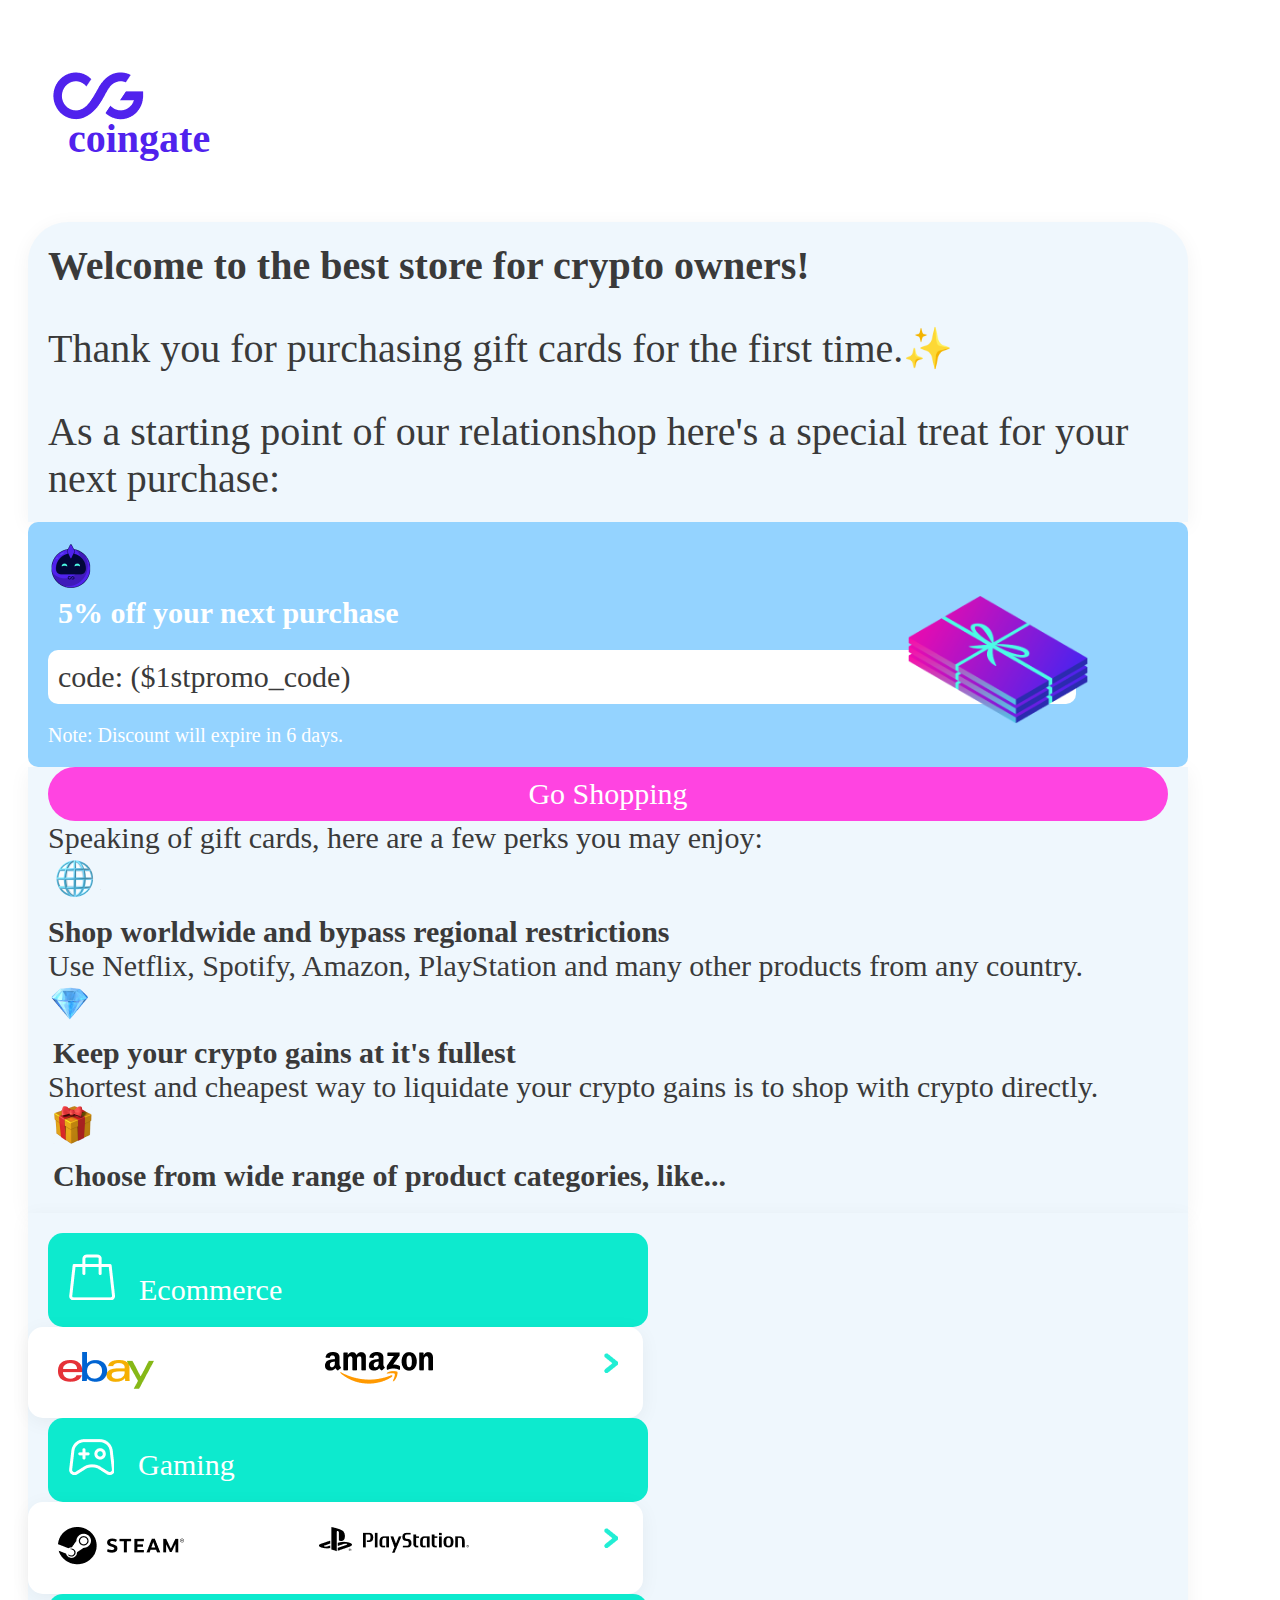
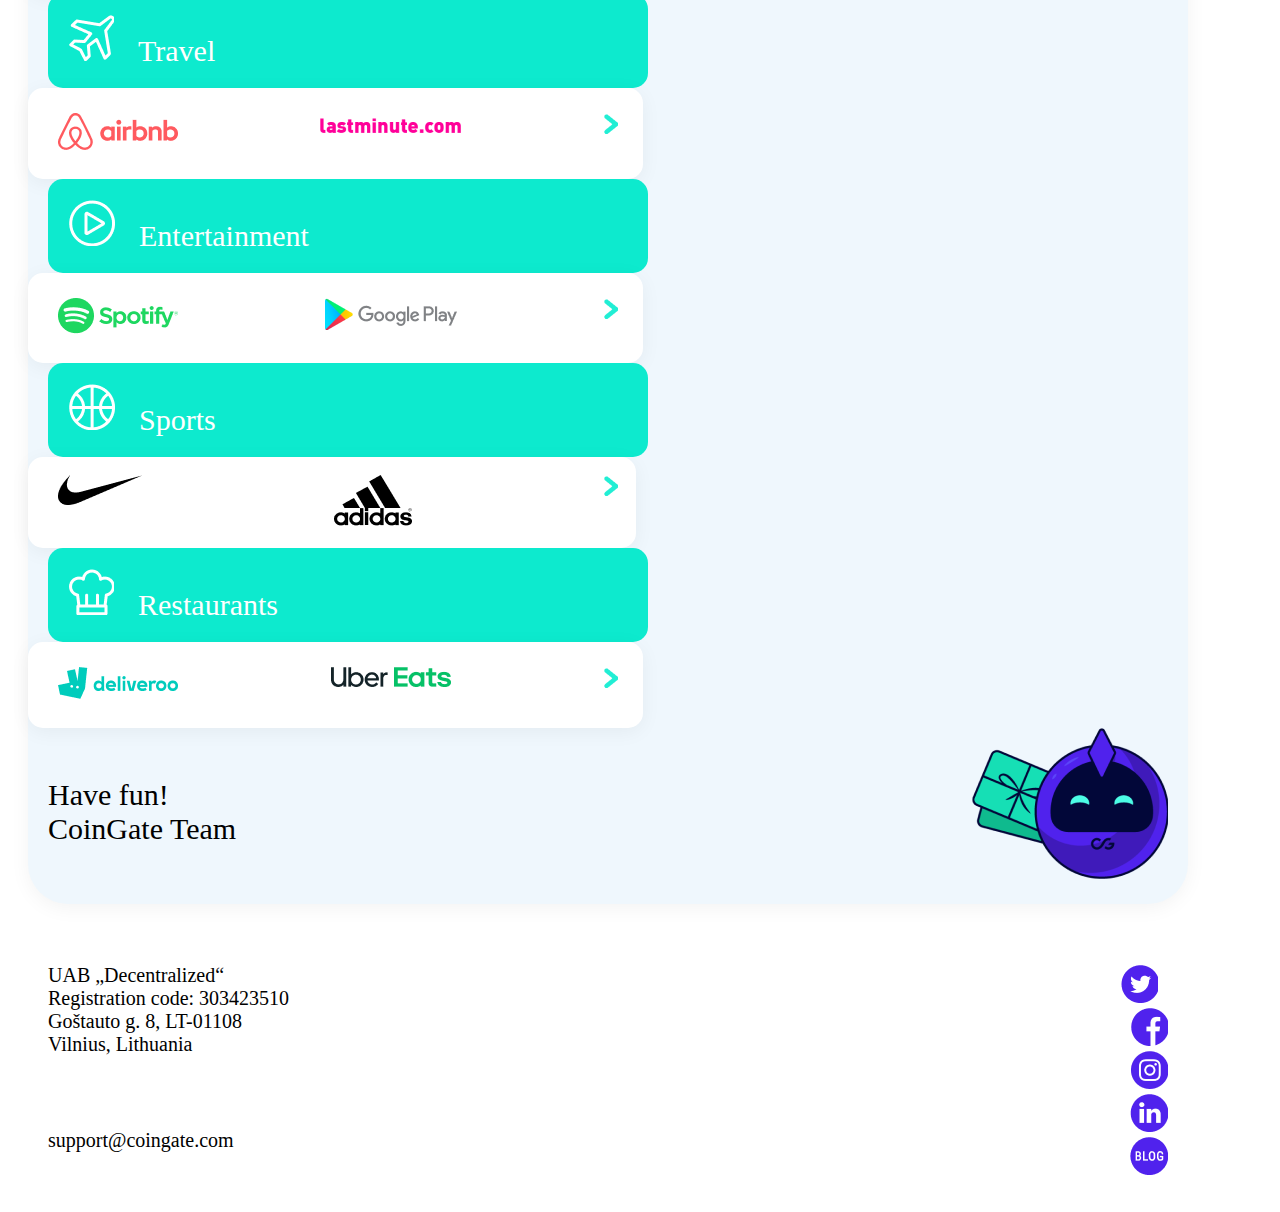
==== page1/index.html @ 960ef83c "initial published" ====
<!DOCTYPE html>
<html lang="en">
    <head>
        <meta charset="UTF-8">
        <meta http-equiv="X-UA-Compatible" content="IE=edge">
        <meta name="viewport" content="width=device-width, initial-scale=1.0">
        <title>Coingate</title>

        
        <link href="https://cdn.jsdelivr.net/npm/bootstrap@5.1.3/dist/css/bootstrap.min.css" rel="stylesheet" integrity="
        sha384-1BmE4kWBq78iYhFldvKuhfTAU6auU8tT94WrHftjDbrCEXSU1oBoqyl2QvZ6jIW3" crossorigin="anonymous">
        <link rel="stylesheet" href="./assets/css/style.css">
        <link rel="stylesheet" href="./assets/css/screen.css">
        <link rel="stylesheet" href="./assets/css/common.css">
    </head>
    <body>

        <!-- Page-1-Header -->
        <div class="container header-margin">
            <div class="main-padder">
                <div class="section-padder">
                    <div class="d-flex flex-row text-align-center justify-content-center">
                        <div>
                            <img src="./assets/images/coingate-logo.png" class="coingate-logo img-fluid">
                        </div>
                        <div class="coingate">
                            <b>coingate</b>
                        </div>
                    </div>
                </div>
            </div>
        </div>

        <!-- Page-1-Section-1-Content -->
        <div class="container p1s1">
            <div class="main-padder">
                <div class="section-padder s1bg-color">
                    <div class="to-the mt-3">
                        <b>Welcome to the best store for crypto owners!</b>
                    </div>
                    <br/><br/>
                    <div class="to-the">
                        Thank you for purchasing gift cards for the first time.✨
                    </div>
                    <br/><br/>
                    <div class="to-the">
                        As a starting point of our relationshop here's a special treat for your next purchase:
                    </div>
                </div>
            </div>
        </div>

        <!-- Page-1-Section-2-Content -->
        <div class="container mg-top positive">
            <div class="main-padder">
                <div class="section-padder s2bg-color">
                    <div class="d-flex flex-row align-items-center">
                        <div class="">
                            <img src="./assets/images/sad-logo.png" class="small-lambo">
                        </div>
                        <div class="five-percent">
                            <b>5% off your next purchase</b>
                        </div>
                    </div>
                    <div class="first-promo">
                        code: ($1stpromo_code)
                    </div>
                    <div class="posilute">
                        <img src="./assets/images/giftcards01@3x.png" class="gift-card">
                    </div>
                    <div class="will-expire">
                        Note: Discount will expire in 6 days.
                    </div>
                </div>
            </div>
        </div>

        <!-- Page-1-Section-3-Content -->
        <div class="container mg-top">
            <div class="main-padder">
                <div class="section-padder s3bg-color">
                    <div class="go-shop center-t mt-3">
                        Go Shopping
                    </div>
                    <div class="speak-of mt-5">
                        Speaking of gift cards, here are a few perks you may enjoy:
                    </div>
                    <div class="d-flex flex-row align-items-center mt-3">
                        <div class="">
                            <img src="./assets/images/globe.png" class="three-logo">
                        </div>
                        <div class="shop-world">
                            <b>Shop worldwide and bypass regional restrictions</b>
                        </div>
                    </div>
                    <div class="use-net">
                        Use Netflix, Spotify, Amazon, PlayStation and many other products from any country.
                    </div>
                    <div class="d-flex flex-row align-items-center mt-3">
                        <div class="">
                            <img src="./assets/images/diamond.png" class="three-logo">
                        </div>
                        <div class="shop-world-2">
                            <b>Keep your crypto gains at it's fullest</b>
                        </div>
                    </div>
                    <div class="use-net">
                        Shortest and cheapest way to liquidate your crypto gains is to shop with crypto directly.
                    </div>
                    <div class="d-flex flex-row align-items-center mt-3">
                        <div class="">
                            <img src="./assets/images/gift.png" class="three-logo">
                        </div>
                        <div class="shop-world-2">
                            <b>Choose from wide range of product categories, like...</b>
                        </div>
                    </div>
                </div>
            </div>
        </div>
        <div class="container six-container">
            <div class="main-padder">
                <div class="section-padder s3bg-color-v2">
                    <!-- first-rectangle -->
                    <div class="d-flex flex-row align-items-center mt-5">
                        <div class="first-box align-items-center d-flex width-50-percent">
                            <img src="./assets/images/ecommerce@3x.png" class="first-box-logo">
                            <span class="ecom">
                                Ecommerce
                            </span>
                        </div>
                        <div class="d-flex flex-row align-items-center second-box padding-left-30">
                            <div claas="width-50-percent">
                                <img src="./assets/images/Frame-3289@3x.png" class="ebay">
                            </div>
                            <div class="padding-left-30">
                                <img src="./assets/images/Amazon_logo 1@3x.png" class="ebay">
                            </div>
                            <div class="padding-left-30">
                                <img src="./assets/images/Vector1@3x.png" class="ebay">
                            </div>
                        </div>
                    </div>
                    
                    <!-- second-rectangle -->
                    <div class="d-flex flex-row align-items-center mt-5">
                        <div class="first-box align-items-center d-flex width-50-percent">
                            <img src="./assets/images/game@3x.png" class="first-box-logo">
                            <span class="ecom">
                                Gaming
                            </span>
                        </div>
                        <div class="d-flex flex-row align-items-center second-box padding-left-30">
                            <div claas="width-50-percent">
                                <img src="./assets/images/Frame@3x.png" class="ebay">
                            </div>
                            <div class="padding-left-30">
                                <img src="./assets/images/g10@3x.png" class="ebay">
                            </div>
                            <div class="padding-left-30">
                                <img src="./assets/images/Vector1@3x.png" class="ebay">
                            </div>
                        </div>
                    </div>

                    <!-- third-rectangle -->
                    <div class="d-flex flex-row align-items-center mt-5">
                        <div class="first-box align-items-center d-flex width-50-percent">
                            <img src="./assets/images/travel@3x.png" class="first-box-logo">
                            <span class="ecom">
                                Travel
                            </span>
                        </div>
                        <div class="d-flex flex-row align-items-center second-box padding-left-30">
                            <div claas="width-50-percent">
                                <img src="./assets/images/Vector@3x.png" class="ebay">
                            </div>
                            <div class="padding-left-30">
                                <img src="./assets/images/Lastminute_logo_375x561@3x.png" class="ebay">
                            </div>
                            <div class="padding-left-30">
                                <img src="./assets/images/Vector1@3x.png" class="ebay">
                            </div>
                        </div>
                    </div>

                    <!-- fourth-rectangle -->
                    <div class="d-flex flex-row align-items-center mt-5">
                        <div class="first-box align-items-center d-flex width-50-percent">
                            <img src="./assets/images/entertainment@3x.png" class="first-box-logo">
                            <span class="ecom">
                                Entertainment
                            </span>
                        </div>
                        <div class="d-flex flex-row align-items-center second-box padding-left-30">
                            <div claas="width-50-percent">
                                <img src="./assets/images/spotify-3x.png" class="ebay">
                            </div>
                            <div class="padding-left-30">
                                <img src="./assets/images/google-play-4 1@3x.png" class="ebay">
                            </div>
                            <div class="padding-left-30">
                                <img src="./assets/images/Vector1@3x.png" class="ebay">
                            </div>
                        </div>
                    </div>

                    <!-- fifth-rectangle -->
                    <div class="d-flex flex-row align-items-center mt-5">
                        <div class="first-box align-items-center d-flex width-50-percent">
                            <img src="./assets/images/sports@3x.png" class="first-box-logo">
                            <span class="ecom">
                                Sports
                            </span>
                        </div>
                        <div class="d-flex flex-row align-items-center second-box-sports padding-left-30 ">
                            <div claas="width-50-percent">
                                <img src="./assets/images/Logo_NIKE-1@3x.png" class="ebay">
                            </div>
                            <div class="padding-left-30">
                                <img src="./assets/images/Group@3x.png" class="ebay">
                            </div>
                            <div class="padding-left-30">
                                <img src="./assets/images/Vector1@3x.png" class="ebay">
                            </div>
                        </div>
                    </div>

                    <!-- sixth-rectangle -->
                    <div class="d-flex flex-row align-items-center mt-5">
                        <div class="first-box align-items-center d-flex width-50-percent">
                            <img src="./assets/images/restaurants@3x.png" class="first-box-logo">
                            <span class="ecom">
                                Restaurants
                            </span>
                        </div>
                        <div class="d-flex flex-row align-items-center second-box padding-left-30">
                            <div claas="width-50-percent">
                                <img src="./assets/images/Deliveroo_logo1@3x.png" class="ebay">
                            </div>
                            <div class="padding-left-30">
                                <img src="./assets/images/Uber_Eats_2020_logo1@3x.png" class="ebay">
                            </div>
                            <div class="padding-left-30">
                                <img src="./assets/images/Vector1@3x.png" class="ebay">
                            </div>
                        </div>
                    </div>
                    <div class="d-flex flex-row mt-5 gate-team">
                        <div class="have-fun">
                            <div class="d-flex">
                                Have fun!
                            </div>
                            <div class="d-flex">
                                CoinGate Team
                            </div>
                        </div>
                        <div class="lambo-cards">
                            <img src="./assets/images/lambo_cards101@3x.png" class="lambo-cards">
                        </div>
                    </div>
                </div>
            </div>
        </div>
        <div class="container sm-six-container">
            <div class="main-padder">
                <div class="section-padder s3bg-color-v2">
                    <div class="d-flex flex-row">
                        <div class="d-flex flex-row first-rectangle">
                            <div>
                                <img src="./assets/images/ecommerce.png" class="img-fluid">
                            </div>
                            <div class="ekomirs">
                                Ecommerce
                            </div>
                        </div>
                        <div class="d-flex flex-row bundle-3">
                            <div>
                                <img src="./assets/images/Frame-3289.png" class="img-fluid">
                            </div>
                            <div>
                                <img src="./assets/images/Amazon_logo-1.png" class="img-fluid">
                            </div>
                            <div>
                                <img src="./assets/images/Vector1.png" class="img-fluid">
                            </div>
                        </div>
                    </div>
                    <br/>
                    <!-- 2nd-rectangle -->
                    <div class="d-flex flex-row">
                        <div class="d-flex flex-row first-rectangle">
                            <div>
                                <img src="./assets/images/game.png" class="img-fluid">
                            </div>
                            <div class="ekomirs">
                                Gaming
                            </div>
                        </div>
                        <div class="d-flex flex-row bundle-3">
                            <div>
                                <img src="./assets/images/Frame.png" class="img-fluid">
                            </div>
                            <div>
                                <img src="./assets/images/g10.png" class="img-fluid">
                            </div>
                            <div>
                                <img src="./assets/images/Vector1.png" class="img-fluid">
                            </div>
                        </div>
                    </div>
                    <br/>
                    <!-- 3nd-rectangle -->
                    <div class="d-flex flex-row">
                        <div class="d-flex flex-row first-rectangle">
                            <div>
                                <img src="./assets/images/travel.png" class="img-fluid">
                            </div>
                            <div class="ekomirs">
                                Travel
                            </div>
                        </div>
                        <div class="d-flex flex-row bundle-3">
                            <div>
                                <img src="./assets/images/Vector.png" class="img-fluid">
                            </div>
                            <div>
                                <img src="./assets/images/Lastminute_logo_375x56-1.png" class="img-fluid">
                            </div>
                            <div>
                                <img src="./assets/images/Vector1.png" class="img-fluid">
                            </div>
                        </div>
                    </div>
                    <br/>
                    <!-- 4nd-rectangle -->
                    <div class="d-flex flex-row">
                        <div class="d-flex flex-row first-rectangle">
                            <div>
                                <img src="./assets/images/entertainment.png" class="img-fluid">
                            </div>
                            <div class="ekomirs">
                                Entertainment
                            </div>
                        </div>
                        <div class="d-flex flex-row bundle-3">
                            <div>
                                <img src="./assets/images/spotify.png" class="img-fluid">
                            </div>
                            <div>
                                <img src="./assets/images/google-play-4-1.png" class="img-fluid">
                            </div>
                            <div>
                                <img src="./assets/images/Vector1.png" class="img-fluid">
                            </div>
                        </div>
                    </div>
                    <br/>
                    <!-- 5nd-rectangle -->
                    <div class="d-flex flex-row">
                        <div class="d-flex flex-row first-rectangle">
                            <div>
                                <img src="./assets/images/sports.png" class="img-fluid">
                            </div>
                            <div class="ekomirs">
                                Sports
                            </div>
                        </div>
                        <div class="d-flex flex-row bundle-3">
                            <div>
                                <img src="./assets/images/Logo_NIKE-1.png" class="img-fluid">
                            </div>
                            <div>
                                <img src="./assets/images/Group.png" class="img-fluid">
                            </div>
                            <div>
                                <img src="./assets/images/Vector1.png" class="img-fluid">
                            </div>
                        </div>
                    </div>
                    <br/>
                    <!-- 6nd-rectangle -->
                    <div class="d-flex flex-row">
                        <div class="d-flex flex-row first-rectangle">
                            <div>
                                <img src="./assets/images/restaurants.png" class="img-fluid">
                            </div>
                            <div class="ekomirs">
                                Restaurants
                            </div>
                        </div>
                        <div class="d-flex flex-row bundle-3">
                            <div>
                                <img src="./assets/images/Deliveroo_logo-1.png" class="img-fluid">
                            </div>
                            <div>
                                <img src="./assets/images/Uber_Eats_2020_logo-1.png" class="img-fluid">
                            </div>
                            <div>
                                <img src="./assets/images/Vector1.png" class="img-fluid">
                            </div>
                        </div>
                    </div>
                    <div class="d-flex flex-row mt-5 gate-team">
                        <div class="have-fun">
                            <div class="d-flex">
                                Have fun!
                            </div>
                            <div class="d-flex">
                                CoinGate Team
                            </div>
                        </div>
                        <div class="lambo-cards">
                            <img src="./assets/images/lambo_cards101@3x.png" class="lambo-cards">
                        </div>
                    </div>
                </div>
            </div>
        </div>

        <!-- Page-1-Section-4-Content -->
        <div class="container">
            <div class="main-padder">
                <div class="section-padder p1s4-footer">
                    <div class="p1s4-content">
                        <div class="uab">
                            UAB „Decentralized“
                            <br/>
                            Registration code: 	303423510
                            <br/>
                            Goštauto g. 8, LT-01108
                            <br/>
                            Vilnius, Lithuania
                        </div>
                        <div class="d-flex flex-row five-logo">
                            <div>
                                <img src="./assets/images/twitter@3x.png" class="apps-logo">
                            </div>
                            <div class="app-logo">
                                <img src="./assets/images/facebook@3x.png" class="apps-logo">
                            </div>
                            <div class="app-logo">
                                <img src="./assets/images/instagram@3x.png" class="apps-logo">
                            </div>
                            <div class="app-logo">
                                <img src="./assets/images/linkedin@3x.png" class="apps-logo">
                            </div>
                            <div class="app-logo">
                                <img src="./assets/images/blog@3x.png" class="apps-logo">
                            </div>
                            
                        </div>
                    </div>
                    <div class="d-flex justify-content-end supp-coin">
                        support@coingate.com
                    </div>
                </div>
            </div>
        </div>


        
        <script src="https://cdn.jsdelivr.net/npm/bootstrap@5.1.3/dist/js/bootstrap.bundle.min.js" integrity="
        sha384-ka7Sk0Gln4gmtz2MlQnikT1wXgYsOg+OMhuP+IlRH9sENBO0LRn5q+8nbTov4+1p" crossorigin="anonymous"></script>
    </body>
</html>
---- page1/assets/css/style.css ----
.coingate {
    color: #5022ED;
    font-size: 40px;
    margin-left: 20px;
    margin-top: -10px;
}
.to-the {
    color: #3A3A3A;
    font-size: 40px;
}
.s1bg-color {
    background-color: #EFF7FD;
    border-top-left-radius: 40px;
    border-top-right-radius: 40px;
    box-shadow: 0px 4px 20px rgba(0, 0, 0, 5%);
}
.s2bg-color {
    background-color: #94D3FF;
    border-radius: 10px;
}
.mg-top {
    margin-top: -40px;
}
.five-percent {
    font-size: 30px;
    color: #fff;
    padding-left: 10px;
}
.lambo {
    width: 40px;
}
.gift-card {
    /* margin-top: -100px; */
    position: absolute;
    left: 860px;
    width: 180px;
    bottom: -20px;
}
.first-promo{
    padding: 10px;
    background-color: #fff;
    margin-top: 20px;
    font-size: 30px;
    border-radius: 10px;
    padding-left: 10px ;
    color: #3A3A3A;
    width: 90%;
}
.will-expire {
    font-size: 20px;
    color: #fff;
    margin-top: 20px;
}
.go-shop {
    padding: 10px;
    background-color: #FF44E1;
    font-size: 30px;
    border-radius: 30px;
    margin-top: -20px;
    color: #fff;
}
.positive {
    position: relative;
}
.posilute {
    position: absolute;
    display: flex;
    align-items: flex-end;
}
.speak-of {
    font-size: 30px;
    color: #3A3A3A;
}
.s3bg-color {
    background-color: #EFF7FD;
    border-bottom-left-radius: 0px;
    border-bottom-right-radius: 0px;
    box-shadow: 0px 4px 20px rgba(0, 0, 0, 5%);
}
.s3bg-color-v2 {
    background-color: #EFF7FD;
    border: 0px solid;
    border-bottom-left-radius: 40px;
    border-bottom-right-radius: 40px;
    box-shadow: 0px 4px 20px rgba(0, 0, 0, 5%);
    margin-top: -40px;
}
.sm-six-container {
    display: none;
}
.shop-world {
    font-size: 30px;
    color: #3A3A3A;
    margin-top: 10px;
}
.shop-world-2 {
    font-size: 30px;
    color: #3A3A3A;
    margin-top: 10px;
    padding-left: 5px;
}
.use-net {
    font-size: 30px;
    color: #3A3A3A;
}
.first-box {
    padding: 20px;
    background-color: #0DEACE;
    border-radius: 15px;
    z-index: 2;
}
.ecom {
    font-size: 30px;
    color: #fff;
    padding-left: 20px;
}
.second-box {
    padding: 25px;
    background-color: #FFF;
    border-radius: 15px;
    margin-left: -20px;
    z-index: 1;
    box-shadow: 0px 4px 20px rgba(0, 0, 0, 5%);
    width: 50%;
}
.second-box-sports {
    padding: 18px;
    background-color: #FFF;
    border-radius: 15px;
    margin-left: -20px;
    z-index: 1;
    box-shadow: 0px 4px 20px rgba(0, 0, 0, 5%);
    width: 50%;
}
.gate-team {
    display: flex;
    justify-content: space-between;
}
.have-fun {
    margin-top: 50px;
    font-size: 30px;
    color: #000;
}
.p1s4-content {
    display: flex;
    justify-content: space-between;
}
.supp-coin {
    margin-right: 10px;
    margin-top: -50px;
    color: #000;
    font-size: 20px;
}
.uab {
    color: #000;
    font-size: 20px;
}
.p1s4-footer {
    height: 200px;
}
.app-logo {
    padding-left: 10px;
}
.header-margin {
    margin-top: 30px;
}
.second-box {
    display: flex;
    justify-content: space-between !important;
}
.second-box-sports {
    display: flex;
    justify-content: space-between !important;
}



/* testing */
.first-rectangle {
    padding: 10px;
    background-color: #0DEACE;
    color: #fff;
    display: flex;
    border-radius: 10px;
    width: 100%;
    z-index: 2;
    text-align: center;
    align-items: center;
    /* justify-content: center; */
    
}
.bundle-3 {
    padding: 10px 10px 10px 40px;
    background-color: #fff;
    display: flex;
    justify-content: space-between;
    border-radius: 0px 10px 10px 0px;
    width: 100%;
    box-shadow: 0px 4px 20px rgba(0, 0, 0, 10%);
    margin-left: -20px;
    z-index: 1;
}
.ekomirs {
    font-size: 12px;
    padding-left: 5px !important;
}
---- page1/assets/css/screen.css ----
@media screen and (max-width: 1220px) {  
}

@media screen and (max-width: 1100px) {
    .gift-card {
        position: absolute;
        left: 770px;
        width: 170px;
        bottom: -20px;
    }
}

@media screen and (max-width: 1096px) {
}
@media screen and (max-width: 1000px) {
    .gift-card {
        position: absolute;
        left: 720px;
        width: 150px;
        bottom: -20px;
    }
}

@media screen and (max-width: 970px) {   
}
@media screen and (max-width: 900px) {
    .gift-card {
        position: absolute;
        left: 640px;
        width: 140px;
        bottom: -20px;
    }
}
@media screen and (max-width: 870px) {
    .gift-card {
        position: absolute;
        left: 610px;
        width: 140px;
        bottom: -20px;
    }
}

@media screen and (max-width: 800px) {
    .section-padder {
        padding: 20px 50px !important; 
    }
    .coingate-logo {
        width: 80%;
    }
    .p1s1 {
        margin-top: -20px;
    }
    .coingate {
        font-size: 35px;
        margin-left: 10px;
        margin-top: -10px;
    }
    .to-the {
        font-size: 25px;
    }
    .five-percent {
        font-size: 25px;
    }
    .first-promo{
        padding: 10px;
        background-color: #fff;
        margin-top: 20px;
        font-size: 25px;
        border-radius: 10px;
        padding-left: 10px ;
        color: #3A3A3A;
    }
    .will-expire {
        font-size: 16px;
        color: #fff;
        margin-top: 20px;
    }
    .go-shop {
        padding: 10px;
        background-color: #FF44E1;
        font-size: 25px;
        border-radius: 30px;
        margin-top: -20px;
        color: #fff;
    }
    .speak-of {
        font-size: 25px;
        color: #3A3A3A;
    }
    .shop-world {
        font-size: 25px;
        color: #3A3A3A;
        margin-top: 10px;
    }
    .use-net {
        font-size: 25px;
        color: #3A3A3A;
    }
    .shop-world-2 {
        font-size: 25px;
        color: #3A3A3A;
        margin-top: 10px;
        padding-left: 5px;
    }
    .first-box-logo {
        width: 20%;
    }
    .first-box {
        padding: 10px;
        background-color: #0DEACE;
        border-radius: 15px;
        z-index: 2;
    }
    .ecom {
        font-size: 25px;
        color: #fff;
        padding-left: 10px;
    }
    .ebay {
        width: 100%;
    }
    .second-box {
        padding: 23px 25px;
        background-color: #FFF;
        border-radius: 15px;
        margin-left: -20px;
        z-index: 1;
        box-shadow: 0px 4px 20px rgba(0, 0, 0, 5%);
        width: 50%;
    }
    .second-box-sports {
        padding: 13px 25px;
        background-color: #FFF;
        border-radius: 15px;
        margin-left: -20px;
        z-index: 1;
        box-shadow: 0px 4px 20px rgba(0, 0, 0, 5%);
        width: 50%;
    }
    .have-fun {
        margin-top: 0px;
        font-size: 25px;
        color: #000;
        width: 100%;
    } 
    .lambo-cards {
        width: 50%;
    }
    .lambo-cards {
        width: 60%;
        margin-left: 30px;
        margin-top: -10px;
    }
    .uab {
        color: #000;
        font-size: 15px;
    }
    .apps-logo {
        width: 90%;
    }
    .gift-card {
        position: absolute;
        left: 500px;
        width: 130px;
        bottom: -20px;
    }
}

@media screen and (max-width: 720px) {
}

@media screen and (max-width: 700px) {
    .gift-card {
        position: absolute;
        left: 425px;
        width: 120px;
        bottom: -15px;
    }
}

@media screen and (max-width: 680px) {
    .coingate-logo {
        width: 70%;
    }
    .coingate {
        font-size: 30px;
        margin-left: 10px;
        margin-top: -10px;
    }
    .to-the {
        font-size: 20px;
    }
    .five-percent {
        font-size: 20px;
    }
    .first-promo{
        padding: 10px;
        background-color: #fff;
        margin-top: 20px;
        font-size: 20px;
        border-radius: 10px;
        padding-left: 10px ;
        color: #3A3A3A;
    }
    .will-expire {
        font-size: 12px;
        color: #fff;
        margin-top: 20px;
    }
    .go-shop {
        padding: 10px;
        background-color: #FF44E1;
        font-size: 20px;
        border-radius: 30px;
        margin-top: -20px;
        color: #fff;
    }
    .speak-of {
        font-size: 20px;
        color: #3A3A3A;
    }
    .shop-world {
        font-size: 20px;
        color: #3A3A3A;
        margin-top: 10px;
    }
    .use-net {
        font-size: 20px;
        color: #3A3A3A;
    }
    .shop-world-2 {
        font-size: 20px;
        color: #3A3A3A;
        margin-top: 10px;
        padding-left: 5px;
    }
    .ecom {
        font-size: 20px;
        color: #fff;
        padding-left: 10px;
    }
    .have-fun {
        margin-top: -10px;
        font-size: 20px;
        color: #000;
        width: 100%;
    }
    .uab {
        color: #000;
        font-size: 12px;
    }
    .apps-logo {
        width: 70%;
        margin-left: -10px !important;
        padding-left: -25px !important;
    }
    .supp-coin {
        margin-right: 45px;
        margin-top: -40px;
        color: #000;
        font-size: 12px;
    }
    .app-logo {
        padding-left: -10px !important;
    }
    .second-box {
        padding: 14px 25px;
        background-color: #FFF;
        border-radius: 15px;
        margin-left: -20px;
        z-index: 1;
        box-shadow: 0px 4px 20px rgb(0 0 0 / 5%);
        width: 50%;
    }
    
}

@media screen and (max-width: 650px) {
    .gift-card {
        position: absolute;
        left: 370px;
        width: 120px;
        bottom: -15px;
    }
}
@media screen and (max-width: 600px) {
    .supp-coin {
        margin-right: 25px;
        margin-top: -40px;
        color: #000;
        font-size: 12px;
        padding-left: 20px;
    }
    .uab {
        color: #000;
        font-size: 12px;
    }
    .app-logo {
        padding-left: 0px;
    }
    .five-logo {
        padding-left: 50px;
    }
    .gift-card {
        position: absolute;
        left: 325px;
        width: 120px;
        bottom: -15px;
    }
}

@media screen and (max-width: 530px) {
    .gift-card {
        position: absolute;
        left: 280px;
        width: 100px;
        bottom: -10px;
    }
    
}

@media screen and (max-width: 500px) {
    .first-promo{
        padding: 10px;
        background-color: #fff;
        margin-top: 10px;
        font-size: 12px;
        border-radius: 10px;
        padding-left: 10px ;
        color: #3A3A3A;
    }
    .gift-card {
        position: absolute;
        left: 270px;
        width: 80px;
        bottom: -10px;
    }
    .six-container {
        display: none;
    }
    .sm-six-container {
        display: block;
    }
    
}

@media screen and (max-width: 450px) {
    .section-padder {
        padding: 20px 30px !important; 
    }
    .coingate {
        font-size: 25px;
        margin-left: -10px;
        margin-top: -5px;
    }
    .five-percent {
        font-size: 12px;
        padding-left: 0px !important;
    }
    .small-lambo {
        max-width: 70%;
    }
    .to-the {
        font-size: 12px;
    }
    .first-promo{
        padding: 10px;
        background-color: #fff;
        margin-top: 10px;
        font-size: 12px;
        border-radius: 10px;
        padding-left: 10px ;
        color: #3A3A3A;
    }
    .will-expire {
        font-size: 8px;
        color: #fff;
        margin-top: 10px;
    }
    .go-shop {
        padding: 10px !important;
        background-color: #FF44E1;
        font-size: 12px;
        border-radius: 30px;
        margin-top: -20px;
        color: #fff;
    }
    .speak-of {
        font-size: 12px;
        color: #3A3A3A;
    }
    .shop-world {
        font-size: 12px;
        color: #3A3A3A;
        margin-top: 10px;
    }
    .use-net {
        font-size: 12px;
        color: #3A3A3A;
    }
    .shop-world-2 {
        font-size: 12px;
        color: #3A3A3A;
        margin-top: 10px;
        padding-left: 0px;
    }
    .three-logo {
        width: 70%;
    }
    .ecom {
        font-size: 12px;
        color: #fff;
        padding-left: 10px;
    }
    .second-box {
        padding: 7px 25px;
        background-color: #FFF;
        border-radius: 15px;
        margin-left: -20px;
        z-index: 1;
        box-shadow: 0px 4px 20px rgba(0, 0, 0, 5%);
        width: 100%;
    }
    .second-box-sports {
        padding: 7px 25px;
        background-color: #FFF;
        border-radius: 15px;
        margin-left: -20px;
        z-index: 1;
        box-shadow: 0px 4px 20px rgba(0, 0, 0, 5%);
        width: 100%;
    }
    .first-box{
        width: 50%;
    }
    .have-fun {
        margin-top: -20px;
        font-size: 12px;
        color: #000;
    }
    .lambo-cards {
        width: 50%;
        margin-left: 10px;
        margin-top: -10px;
    }
    .uab {
        color: #000;
        font-size: 8px;
        margin-top: -30px;
        width: 100%;
    }
    .supp-coin {
        margin-right: 11px;
        margin-top: -25px;
        color: #000;
        font-size: 8px;
        padding-left: 50px;
    }
    .apps-logo {
        width: 50%;
    }
    .five-logo {
        padding-left: 50px;
        margin-top: -30px;
        width: 200px;
    }
    .gift-card {
        position: absolute;
        left: 250px;
        width: 80px;
        bottom: -10px;
    }
    .p1s1 {
        margin-top: -45px;
    }
    .p1s4-footer {
        height: 50px;
    }
    .header-margin {
        margin-top: 20px;
    }
}
@media screen and (max-width: 415px) {
    .gift-card {
        position: absolute;
        left: 235px;
        width: 75px;
        bottom: -10px;
    }
    .supp-coin {
        margin-right: 5px;
        margin-top: -25px;
        color: #000;
        font-size: 8px;
        padding-left: 50px;
    }

}
@media screen and (max-width: 375px) {
    .gift-card {
        position: absolute;
        left: 195px;
        width: 75px;
        bottom: -7px;
    }
    .s2bg-color {
        background-color: #94D3FF;
        border-radius: 5px;
    }
    .s1bg-color {
        background-color: #EFF7FD;
        border-top-left-radius: 15px;
        border-top-right-radius: 15px;
        box-shadow: 0px 4px 20px rgb(0 0 0 / 5%);
    }
    .s3bg-color {
        background-color: #EFF7FD;
        border-bottom-left-radius: 0px;
        border-bottom-right-radius: 0px;
        box-shadow: 0px 4px 20px rgb(0 0 0 / 10%);
    }
    .s3bg-color-v2 {
        background-color: #EFF7FD;
        border: 0px solid;
        border-bottom-left-radius: 10px;
        border-bottom-right-radius: 10px;
        box-shadow: 0px 4px 20px rgba(0, 0, 0, 5%);
        margin-top: -40px;
    }
}
---- page1/assets/css/common.css ----
a {
    text-decoration: none;
}
.box-shadow {
    box-shadow: rgba(99, 99, 99, 0.2) 0 2px 8px 0;
}
.container {
    max-width: 1200px;
    padding: 0;
}

.border-test {
    border: 5px solid blue;
}

.main-padder, .section-padder {
    padding: 20px 20px; 
}
/* .section-padder {
    padding: 20px 80px; 
} */
.center-t {
    text-align: center;
}
@font-face {
    font-family: OpenSans-Bold;
    src: url(../font/OpenSans-Bold.ttf);
}
.ff-OpenSans-Bold {
    font-family: "OpenSans-Bold";
}


/* Width */
.width-40-percent {
    width: 40%;
}
.width-45-percent {
    width: 45%;
}
.width-50-percent {
    width: 50%;
}
.width-55-percent {
    width: 55%;
}
.width-60-percent {
    width: 60%;
}
.width-65-percent {
    width: 65%;
}
.width-70-percent {
    width: 70%;
}
.width-75-percent {
    width: 75%;
}
.width-80-percent {
    width: 80%;
}
.width-85-percent {
    width: 85%;
}
.width-90-percent {
    width: 90%;
}
.width-95-percent {
    width: 95%;
}
.width-100-percent {
    width: 100%;
}
.px-5 {
    padding-right: 1rem !important;
    padding-left: 1rem !important;
}

/* Font Sizes */
.fs-50 {
    font-size: 50px;
}
.fs-45 {
    font-size: 45px;
}
.fs-26 {
    font-size: 26px;
}
.fs-20 {
    font-size: 20px;
}

/* Padding */
.no-padding-bottom {
    padding-bottom: 0px !important;
}
.padding-left-30 {
    padding-left: 30px;
}
.padding-left-10 {
    padding-left: 10px;
}
/* Border */
.no-border-right {
    border-right: 0px;
}

/* Margin */
.no-margin-bottom {
    margin-bottom: 0px;
}
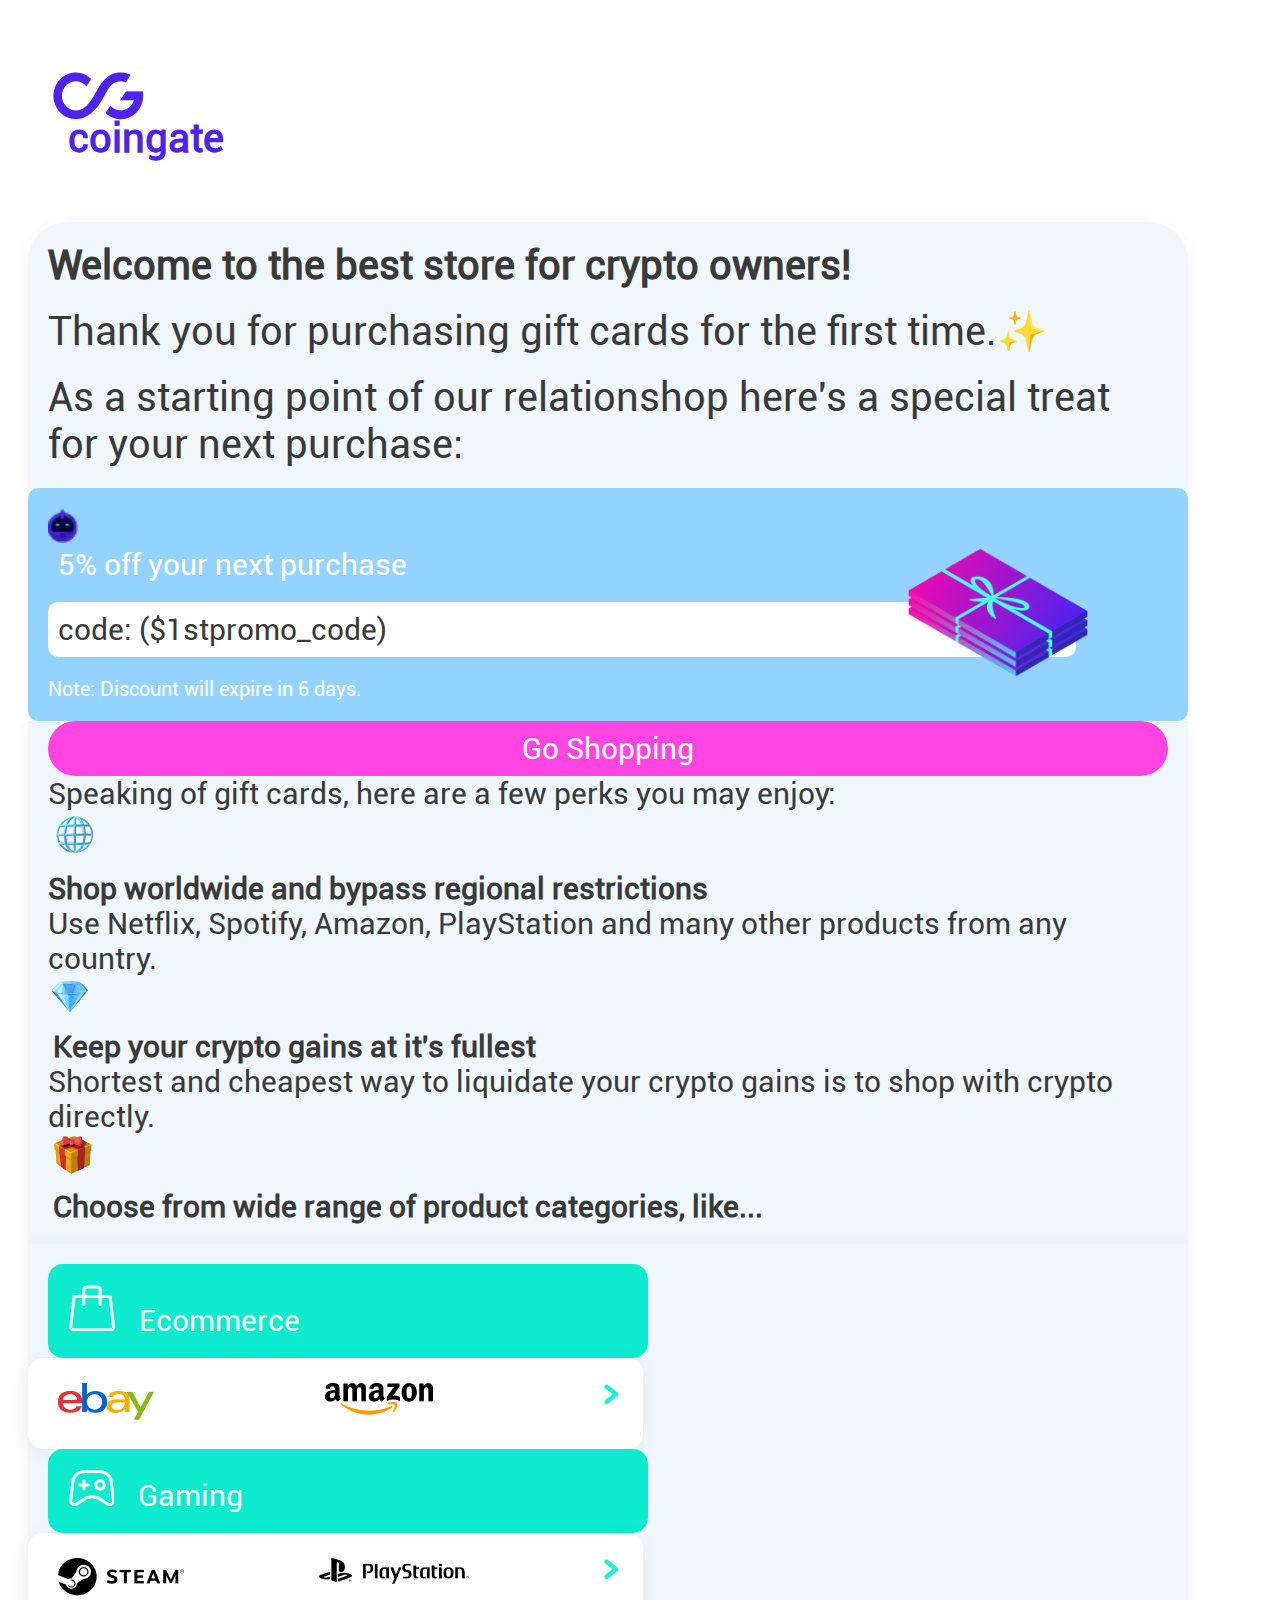
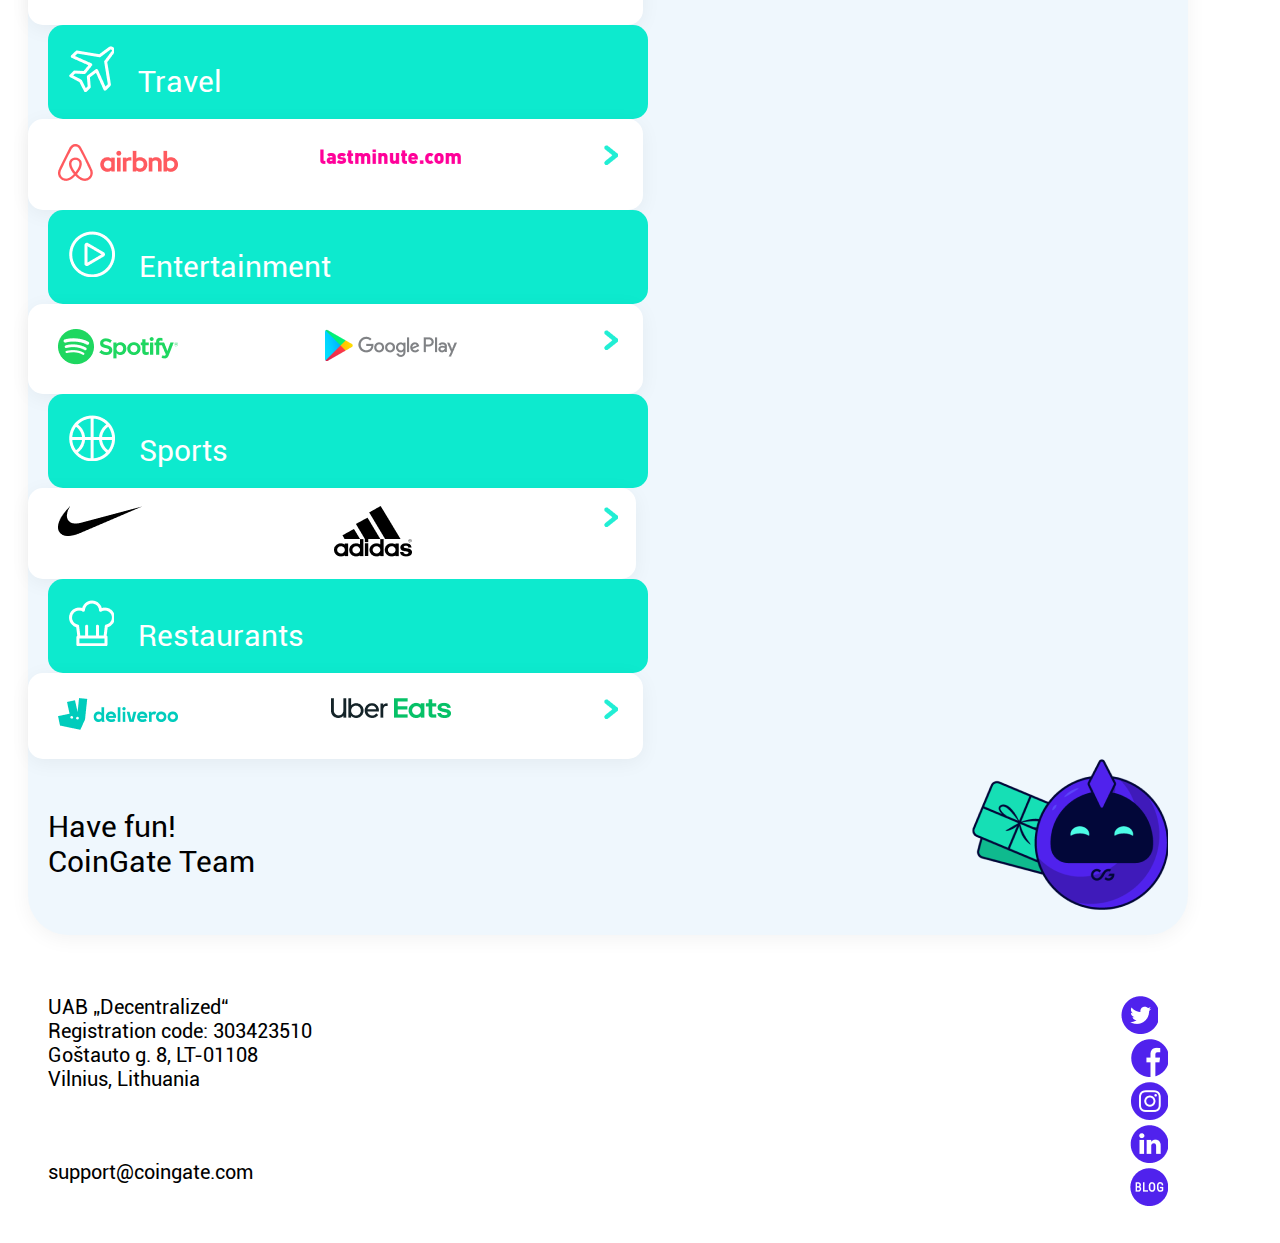
==== commit 56a078a8: "initial edits" ====
--- a/page1/index.html
+++ b/page1/index.html
@@ -21,7 +21,7 @@
                 <div class="section-padder">
                     <div class="d-flex flex-row text-align-center justify-content-center">
                         <div>
-                            <img src="./assets/images/coingate-logo.png" class="coingate-logo img-fluid">
+                            <img src="./assets/images/coingate-logo.png" alt="coingate-logo" class="coingate-logo img-fluid">
                         </div>
                         <div class="coingate">
                             <b>coingate</b>
@@ -35,14 +35,14 @@
         <div class="container p1s1">
             <div class="main-padder">
                 <div class="section-padder s1bg-color">
-                    <div class="to-the mt-3">
+                    <div class="to-the-1 mt-3 ff-Roboto-Regular">
                         <b>Welcome to the best store for crypto owners!</b>
                     </div>
-                    <br/><br/>
+                    <br/>
                     <div class="to-the">
                         Thank you for purchasing gift cards for the first time.✨
                     </div>
-                    <br/><br/>
+                    <br/>
                     <div class="to-the">
                         As a starting point of our relationshop here's a special treat for your next purchase:
                     </div>
@@ -56,17 +56,17 @@
                 <div class="section-padder s2bg-color">
                     <div class="d-flex flex-row align-items-center">
                         <div class="">
-                            <img src="./assets/images/sad-logo.png" class="small-lambo">
+                            <img src="./assets/images/lambo_10.png" alt="lambo-pic" class="small-lambo">
                         </div>
                         <div class="five-percent">
-                            <b>5% off your next purchase</b>
+                            5% off your next purchase
                         </div>
                     </div>
                     <div class="first-promo">
                         code: ($1stpromo_code)
                     </div>
                     <div class="posilute">
-                        <img src="./assets/images/giftcards01@3x.png" class="gift-card">
+                        <img src="./assets/images/giftcards01@3x.png" alt="gift-card" class="gift-card">
                     </div>
                     <div class="will-expire">
                         Note: Discount will expire in 6 days.
@@ -82,12 +82,12 @@
                     <div class="go-shop center-t mt-3">
                         Go Shopping
                     </div>
-                    <div class="speak-of mt-5">
+                    <div class="speak-of mt-4">
                         Speaking of gift cards, here are a few perks you may enjoy:
                     </div>
                     <div class="d-flex flex-row align-items-center mt-3">
                         <div class="">
-                            <img src="./assets/images/globe.png" class="three-logo">
+                            <img src="./assets/images/globe.png" alt="globe-logo" class="three-logo">
                         </div>
                         <div class="shop-world">
                             <b>Shop worldwide and bypass regional restrictions</b>
@@ -98,7 +98,7 @@
                     </div>
                     <div class="d-flex flex-row align-items-center mt-3">
                         <div class="">
-                            <img src="./assets/images/diamond.png" class="three-logo">
+                            <img src="./assets/images/diamond.png" alt="diamond" class="three-logo">
                         </div>
                         <div class="shop-world-2">
                             <b>Keep your crypto gains at it's fullest</b>
@@ -109,7 +109,7 @@
                     </div>
                     <div class="d-flex flex-row align-items-center mt-3">
                         <div class="">
-                            <img src="./assets/images/gift.png" class="three-logo">
+                            <img src="./assets/images/gift.png" alt="gift" class="three-logo">
                         </div>
                         <div class="shop-world-2">
                             <b>Choose from wide range of product categories, like...</b>
@@ -124,20 +124,20 @@
                     <!-- first-rectangle -->
                     <div class="d-flex flex-row align-items-center mt-5">
                         <div class="first-box align-items-center d-flex width-50-percent">
-                            <img src="./assets/images/ecommerce@3x.png" class="first-box-logo">
+                            <img src="./assets/images/ecommerce@3x.png" alt="bag-logo" class="first-box-logo">
                             <span class="ecom">
                                 Ecommerce
                             </span>
                         </div>
                         <div class="d-flex flex-row align-items-center second-box padding-left-30">
                             <div claas="width-50-percent">
-                                <img src="./assets/images/Frame-3289@3x.png" class="ebay">
-                            </div>
-                            <div class="padding-left-30">
-                                <img src="./assets/images/Amazon_logo 1@3x.png" class="ebay">
-                            </div>
-                            <div class="padding-left-30">
-                                <img src="./assets/images/Vector1@3x.png" class="ebay">
+                                <img src="./assets/images/Frame-3289@3x.png" alt="ebay" class="ebay">
+                            </div>
+                            <div class="padding-left-30">
+                                <img src="./assets/images/Amazon_logo 1@3x.png" alt="amazon" class="ebay">
+                            </div>
+                            <div class="padding-left-30">
+                                <img src="./assets/images/Vector1@3x.png" alt="vector" class="ebay">
                             </div>
                         </div>
                     </div>
@@ -145,20 +145,20 @@
                     <!-- second-rectangle -->
                     <div class="d-flex flex-row align-items-center mt-5">
                         <div class="first-box align-items-center d-flex width-50-percent">
-                            <img src="./assets/images/game@3x.png" class="first-box-logo">
+                            <img src="./assets/images/game@3x.png" alt="game-logo" class="first-box-logo">
                             <span class="ecom">
                                 Gaming
                             </span>
                         </div>
                         <div class="d-flex flex-row align-items-center second-box padding-left-30">
                             <div claas="width-50-percent">
-                                <img src="./assets/images/Frame@3x.png" class="ebay">
-                            </div>
-                            <div class="padding-left-30">
-                                <img src="./assets/images/g10@3x.png" class="ebay">
-                            </div>
-                            <div class="padding-left-30">
-                                <img src="./assets/images/Vector1@3x.png" class="ebay">
+                                <img src="./assets/images/Frame@3x.png" alt="steam" class="ebay">
+                            </div>
+                            <div class="padding-left-30">
+                                <img src="./assets/images/g10@3x.png" alt="playstation" class="ebay">
+                            </div>
+                            <div class="padding-left-30">
+                                <img src="./assets/images/Vector1@3x.png" alt="vector" class="ebay">
                             </div>
                         </div>
                     </div>
@@ -166,20 +166,20 @@
                     <!-- third-rectangle -->
                     <div class="d-flex flex-row align-items-center mt-5">
                         <div class="first-box align-items-center d-flex width-50-percent">
-                            <img src="./assets/images/travel@3x.png" class="first-box-logo">
+                            <img src="./assets/images/travel@3x.png" alt="plane" class="first-box-logo">
                             <span class="ecom">
                                 Travel
                             </span>
                         </div>
                         <div class="d-flex flex-row align-items-center second-box padding-left-30">
                             <div claas="width-50-percent">
-                                <img src="./assets/images/Vector@3x.png" class="ebay">
-                            </div>
-                            <div class="padding-left-30">
-                                <img src="./assets/images/Lastminute_logo_375x561@3x.png" class="ebay">
-                            </div>
-                            <div class="padding-left-30">
-                                <img src="./assets/images/Vector1@3x.png" class="ebay">
+                                <img src="./assets/images/Vector@3x.png" alt="airbnb" class="ebay">
+                            </div>
+                            <div class="padding-left-30">
+                                <img src="./assets/images/Lastminute_logo_375x561@3x.png" alt="lastminute" class="ebay">
+                            </div>
+                            <div class="padding-left-30">
+                                <img src="./assets/images/Vector1@3x.png" alt="vector" class="ebay">
                             </div>
                         </div>
                     </div>
@@ -187,20 +187,20 @@
                     <!-- fourth-rectangle -->
                     <div class="d-flex flex-row align-items-center mt-5">
                         <div class="first-box align-items-center d-flex width-50-percent">
-                            <img src="./assets/images/entertainment@3x.png" class="first-box-logo">
+                            <img src="./assets/images/entertainment@3x.png" alt="play-button" class="first-box-logo">
                             <span class="ecom">
                                 Entertainment
                             </span>
                         </div>
                         <div class="d-flex flex-row align-items-center second-box padding-left-30">
                             <div claas="width-50-percent">
-                                <img src="./assets/images/spotify-3x.png" class="ebay">
-                            </div>
-                            <div class="padding-left-30">
-                                <img src="./assets/images/google-play-4 1@3x.png" class="ebay">
-                            </div>
-                            <div class="padding-left-30">
-                                <img src="./assets/images/Vector1@3x.png" class="ebay">
+                                <img src="./assets/images/spotify-3x.png" alt="spotify" class="ebay">
+                            </div>
+                            <div class="padding-left-30">
+                                <img src="./assets/images/google-play-4 1@3x.png" alt="google-play" class="ebay">
+                            </div>
+                            <div class="padding-left-30">
+                                <img src="./assets/images/Vector1@3x.png" alt="vector" class="ebay">
                             </div>
                         </div>
                     </div>
@@ -208,20 +208,20 @@
                     <!-- fifth-rectangle -->
                     <div class="d-flex flex-row align-items-center mt-5">
                         <div class="first-box align-items-center d-flex width-50-percent">
-                            <img src="./assets/images/sports@3x.png" class="first-box-logo">
+                            <img src="./assets/images/sports@3x.png" alt="ball" class="first-box-logo">
                             <span class="ecom">
                                 Sports
                             </span>
                         </div>
                         <div class="d-flex flex-row align-items-center second-box-sports padding-left-30 ">
                             <div claas="width-50-percent">
-                                <img src="./assets/images/Logo_NIKE-1@3x.png" class="ebay">
-                            </div>
-                            <div class="padding-left-30">
-                                <img src="./assets/images/Group@3x.png" class="ebay">
-                            </div>
-                            <div class="padding-left-30">
-                                <img src="./assets/images/Vector1@3x.png" class="ebay">
+                                <img src="./assets/images/Logo_NIKE-1@3x.png" alt="nike-logo" class="ebay">
+                            </div>
+                            <div class="padding-left-30">
+                                <img src="./assets/images/Group@3x.png" alt="nike" class="ebay">
+                            </div>
+                            <div class="padding-left-30">
+                                <img src="./assets/images/Vector1@3x.png" alt="vector" class="ebay">
                             </div>
                         </div>
                     </div>
@@ -229,20 +229,20 @@
                     <!-- sixth-rectangle -->
                     <div class="d-flex flex-row align-items-center mt-5">
                         <div class="first-box align-items-center d-flex width-50-percent">
-                            <img src="./assets/images/restaurants@3x.png" class="first-box-logo">
+                            <img src="./assets/images/restaurants@3x.png" alt="baking-hut" class="first-box-logo">
                             <span class="ecom">
                                 Restaurants
                             </span>
                         </div>
                         <div class="d-flex flex-row align-items-center second-box padding-left-30">
                             <div claas="width-50-percent">
-                                <img src="./assets/images/Deliveroo_logo1@3x.png" class="ebay">
-                            </div>
-                            <div class="padding-left-30">
-                                <img src="./assets/images/Uber_Eats_2020_logo1@3x.png" class="ebay">
-                            </div>
-                            <div class="padding-left-30">
-                                <img src="./assets/images/Vector1@3x.png" class="ebay">
+                                <img src="./assets/images/Deliveroo_logo1@3x.png" alt="deliveroo" class="ebay">
+                            </div>
+                            <div class="padding-left-30">
+                                <img src="./assets/images/Uber_Eats_2020_logo1@3x.png" alt="uber-eats" class="ebay">
+                            </div>
+                            <div class="padding-left-30">
+                                <img src="./assets/images/Vector1@3x.png" alt="vector" class="ebay">
                             </div>
                         </div>
                     </div>
@@ -256,7 +256,7 @@
                             </div>
                         </div>
                         <div class="lambo-cards">
-                            <img src="./assets/images/lambo_cards101@3x.png" class="lambo-cards">
+                            <img src="./assets/images/lambo_cards101@3x.png" alt="lambo" class="lambo-cards">
                         </div>
                     </div>
                 </div>
@@ -268,7 +268,7 @@
                     <div class="d-flex flex-row">
                         <div class="d-flex flex-row first-rectangle">
                             <div>
-                                <img src="./assets/images/ecommerce.png" class="img-fluid">
+                                <img src="./assets/images/ecommerce.png" alt="bag" class="img-fluid">
                             </div>
                             <div class="ekomirs">
                                 Ecommerce
@@ -276,13 +276,13 @@
                         </div>
                         <div class="d-flex flex-row bundle-3">
                             <div>
-                                <img src="./assets/images/Frame-3289.png" class="img-fluid">
-                            </div>
-                            <div>
-                                <img src="./assets/images/Amazon_logo-1.png" class="img-fluid">
-                            </div>
-                            <div>
-                                <img src="./assets/images/Vector1.png" class="img-fluid">
+                                <img src="./assets/images/Frame-3289.png" alt="ebay" class="img-fluid">
+                            </div>
+                            <div>
+                                <img src="./assets/images/Amazon_logo-1.png" alt="amazon" class="img-fluid">
+                            </div>
+                            <div>
+                                <img src="./assets/images/Vector1.png" alt="vector" class="img-fluid">
                             </div>
                         </div>
                     </div>
@@ -291,7 +291,7 @@
                     <div class="d-flex flex-row">
                         <div class="d-flex flex-row first-rectangle">
                             <div>
-                                <img src="./assets/images/game.png" class="img-fluid">
+                                <img src="./assets/images/game.png" alt="games" class="img-fluid">
                             </div>
                             <div class="ekomirs">
                                 Gaming
@@ -299,13 +299,13 @@
                         </div>
                         <div class="d-flex flex-row bundle-3">
                             <div>
-                                <img src="./assets/images/Frame.png" class="img-fluid">
-                            </div>
-                            <div>
-                                <img src="./assets/images/g10.png" class="img-fluid">
-                            </div>
-                            <div>
-                                <img src="./assets/images/Vector1.png" class="img-fluid">
+                                <img src="./assets/images/Frame.png" alt="steam" class="img-fluid">
+                            </div>
+                            <div>
+                                <img src="./assets/images/g10.png" alt="playstation" class="img-fluid">
+                            </div>
+                            <div>
+                                <img src="./assets/images/Vector1.png" alt="vector" class="img-fluid">
                             </div>
                         </div>
                     </div>
@@ -314,7 +314,7 @@
                     <div class="d-flex flex-row">
                         <div class="d-flex flex-row first-rectangle">
                             <div>
-                                <img src="./assets/images/travel.png" class="img-fluid">
+                                <img src="./assets/images/travel.png" alt="plane" class="img-fluid">
                             </div>
                             <div class="ekomirs">
                                 Travel
@@ -322,13 +322,13 @@
                         </div>
                         <div class="d-flex flex-row bundle-3">
                             <div>
-                                <img src="./assets/images/Vector.png" class="img-fluid">
-                            </div>
-                            <div>
-                                <img src="./assets/images/Lastminute_logo_375x56-1.png" class="img-fluid">
-                            </div>
-                            <div>
-                                <img src="./assets/images/Vector1.png" class="img-fluid">
+                                <img src="./assets/images/Vector.png" alt="airbnb" class="img-fluid">
+                            </div>
+                            <div>
+                                <img src="./assets/images/Lastminute_logo_375x56-1.png" alt="last-minute" class="img-fluid">
+                            </div>
+                            <div>
+                                <img src="./assets/images/Vector1.png" alt="vector" class="img-fluid">
                             </div>
                         </div>
                     </div>
@@ -337,7 +337,7 @@
                     <div class="d-flex flex-row">
                         <div class="d-flex flex-row first-rectangle">
                             <div>
-                                <img src="./assets/images/entertainment.png" class="img-fluid">
+                                <img src="./assets/images/entertainment.png" alt="play-button" class="img-fluid">
                             </div>
                             <div class="ekomirs">
                                 Entertainment
@@ -345,13 +345,13 @@
                         </div>
                         <div class="d-flex flex-row bundle-3">
                             <div>
-                                <img src="./assets/images/spotify.png" class="img-fluid">
-                            </div>
-                            <div>
-                                <img src="./assets/images/google-play-4-1.png" class="img-fluid">
-                            </div>
-                            <div>
-                                <img src="./assets/images/Vector1.png" class="img-fluid">
+                                <img src="./assets/images/spotify.png" alt="spotify" class="img-fluid">
+                            </div>
+                            <div>
+                                <img src="./assets/images/google-play-4-1.png" alt="google-play" class="img-fluid">
+                            </div>
+                            <div>
+                                <img src="./assets/images/Vector1.png" alt="vector" class="img-fluid">
                             </div>
                         </div>
                     </div>
@@ -360,7 +360,7 @@
                     <div class="d-flex flex-row">
                         <div class="d-flex flex-row first-rectangle">
                             <div>
-                                <img src="./assets/images/sports.png" class="img-fluid">
+                                <img src="./assets/images/sports.png" alt="ball" class="img-fluid">
                             </div>
                             <div class="ekomirs">
                                 Sports
@@ -368,13 +368,13 @@
                         </div>
                         <div class="d-flex flex-row bundle-3">
                             <div>
-                                <img src="./assets/images/Logo_NIKE-1.png" class="img-fluid">
-                            </div>
-                            <div>
-                                <img src="./assets/images/Group.png" class="img-fluid">
-                            </div>
-                            <div>
-                                <img src="./assets/images/Vector1.png" class="img-fluid">
+                                <img src="./assets/images/Logo_NIKE-1.png" alt="logo-nike" class="img-fluid">
+                            </div>
+                            <div>
+                                <img src="./assets/images/Group.png" alt="adidas-logo" class="img-fluid">
+                            </div>
+                            <div>
+                                <img src="./assets/images/Vector1.png" alt="vector" class="img-fluid">
                             </div>
                         </div>
                     </div>
@@ -383,7 +383,7 @@
                     <div class="d-flex flex-row">
                         <div class="d-flex flex-row first-rectangle">
                             <div>
-                                <img src="./assets/images/restaurants.png" class="img-fluid">
+                                <img src="./assets/images/restaurants.png" alt="restaurant-hut" class="img-fluid">
                             </div>
                             <div class="ekomirs">
                                 Restaurants
@@ -391,13 +391,13 @@
                         </div>
                         <div class="d-flex flex-row bundle-3">
                             <div>
-                                <img src="./assets/images/Deliveroo_logo-1.png" class="img-fluid">
-                            </div>
-                            <div>
-                                <img src="./assets/images/Uber_Eats_2020_logo-1.png" class="img-fluid">
-                            </div>
-                            <div>
-                                <img src="./assets/images/Vector1.png" class="img-fluid">
+                                <img src="./assets/images/Deliveroo_logo-1.png" alt="deliveroo" class="img-fluid">
+                            </div>
+                            <div>
+                                <img src="./assets/images/Uber_Eats_2020_logo-1.png" alt="uber-eats" class="img-fluid">
+                            </div>
+                            <div>
+                                <img src="./assets/images/Vector1.png" alt="vector" class="img-fluid">
                             </div>
                         </div>
                     </div>
@@ -411,7 +411,7 @@
                             </div>
                         </div>
                         <div class="lambo-cards">
-                            <img src="./assets/images/lambo_cards101@3x.png" class="lambo-cards">
+                            <img src="./assets/images/lambo_cards101@3x.png" alt="lambo-cards" class="lambo-cards">
                         </div>
                     </div>
                 </div>
@@ -434,19 +434,19 @@
                         </div>
                         <div class="d-flex flex-row five-logo">
                             <div>
-                                <img src="./assets/images/twitter@3x.png" class="apps-logo">
+                                <img src="./assets/images/twitter@3x.png" alt="twitter" class="apps-logo">
                             </div>
                             <div class="app-logo">
-                                <img src="./assets/images/facebook@3x.png" class="apps-logo">
+                                <img src="./assets/images/facebook@3x.png" alt="facebook" class="apps-logo">
                             </div>
                             <div class="app-logo">
-                                <img src="./assets/images/instagram@3x.png" class="apps-logo">
+                                <img src="./assets/images/instagram@3x.png" alt="instagram" class="apps-logo">
                             </div>
                             <div class="app-logo">
-                                <img src="./assets/images/linkedin@3x.png" class="apps-logo">
+                                <img src="./assets/images/linkedin@3x.png" alt="linked-in" class="apps-logo">
                             </div>
                             <div class="app-logo">
-                                <img src="./assets/images/blog@3x.png" class="apps-logo">
+                                <img src="./assets/images/blog@3x.png" alt="blog" class="apps-logo">
                             </div>
                             
                         </div>
--- a/page1/assets/css/style.css
+++ b/page1/assets/css/style.css
@@ -8,6 +8,10 @@
     color: #3A3A3A;
     font-size: 40px;
 }
+.to-the-1 {
+    color: #3A3A3A;
+    font-size: 40px;
+}
 .s1bg-color {
     background-color: #EFF7FD;
     border-top-left-radius: 40px;
@@ -28,6 +32,9 @@
 }
 .lambo {
     width: 40px;
+}
+.small-lambo {
+    width: 30px;
 }
 .gift-card {
     /* margin-top: -100px; */
--- a/page1/assets/css/screen.css
+++ b/page1/assets/css/screen.css
@@ -56,6 +56,9 @@
         margin-top: -10px;
     }
     .to-the {
+        font-size: 25px;
+    }
+    .to-the-1 {
         font-size: 25px;
     }
     .five-percent {
@@ -190,6 +193,9 @@
     .to-the {
         font-size: 20px;
     }
+    .to-the-1 {
+        font-size: 20px;
+    }
     .five-percent {
         font-size: 20px;
     }
@@ -363,6 +369,9 @@
     .to-the {
         font-size: 12px;
     }
+    .to-the-1 {
+        font-size: 14px;
+    }
     .first-promo{
         padding: 10px;
         background-color: #fff;
@@ -527,4 +536,31 @@
         box-shadow: 0px 4px 20px rgba(0, 0, 0, 5%);
         margin-top: -40px;
     }
-}
+    .supp-coin {
+        margin-right: 10px;
+        margin-top: -25px;
+        color: #000;
+        font-size: 8px;
+        padding-left: 50px;
+    }
+    .coingate-logo {
+        width: 70%;
+        margin-right: -40px;
+    }
+    .coingate {
+        font-size: 20px;
+        margin-left: -10px;
+        margin-top: -5px;
+    }
+    .bundle-3 {
+        padding: 10px 10px 10px 30px;
+        background-color: #fff;
+        display: flex;
+        justify-content: space-between;
+        border-radius: 0px 10px 10px 0px;
+        width: 100%;
+        box-shadow: 0px 4px 20px rgba(0, 0, 0, 10%);
+        margin-left: -20px;
+        z-index: 1;
+    }
+}
--- a/page1/assets/css/common.css
+++ b/page1/assets/css/common.css
@@ -1,5 +1,15 @@
 a {
     text-decoration: none;
+}
+@font-face {
+    font-family: Roboto-Regular;
+    src: url(../fonts/Roboto-Regular.ttf);
+}
+.ff-Roboto-Regular {
+    font-family: "Roboto-Regular";
+}
+body {
+    font-family: "Roboto-Regular";
 }
 .box-shadow {
     box-shadow: rgba(99, 99, 99, 0.2) 0 2px 8px 0;
@@ -28,6 +38,13 @@
 }
 .ff-OpenSans-Bold {
     font-family: "OpenSans-Bold";
+}
+@font-face {
+    font-family: Roboto-Regular;
+    src: url(../fonts/Roboto-Regular.ttf);
+}
+.ff-Roboto-Regular {
+    font-family: "Roboto-Regular";
 }
 
 
